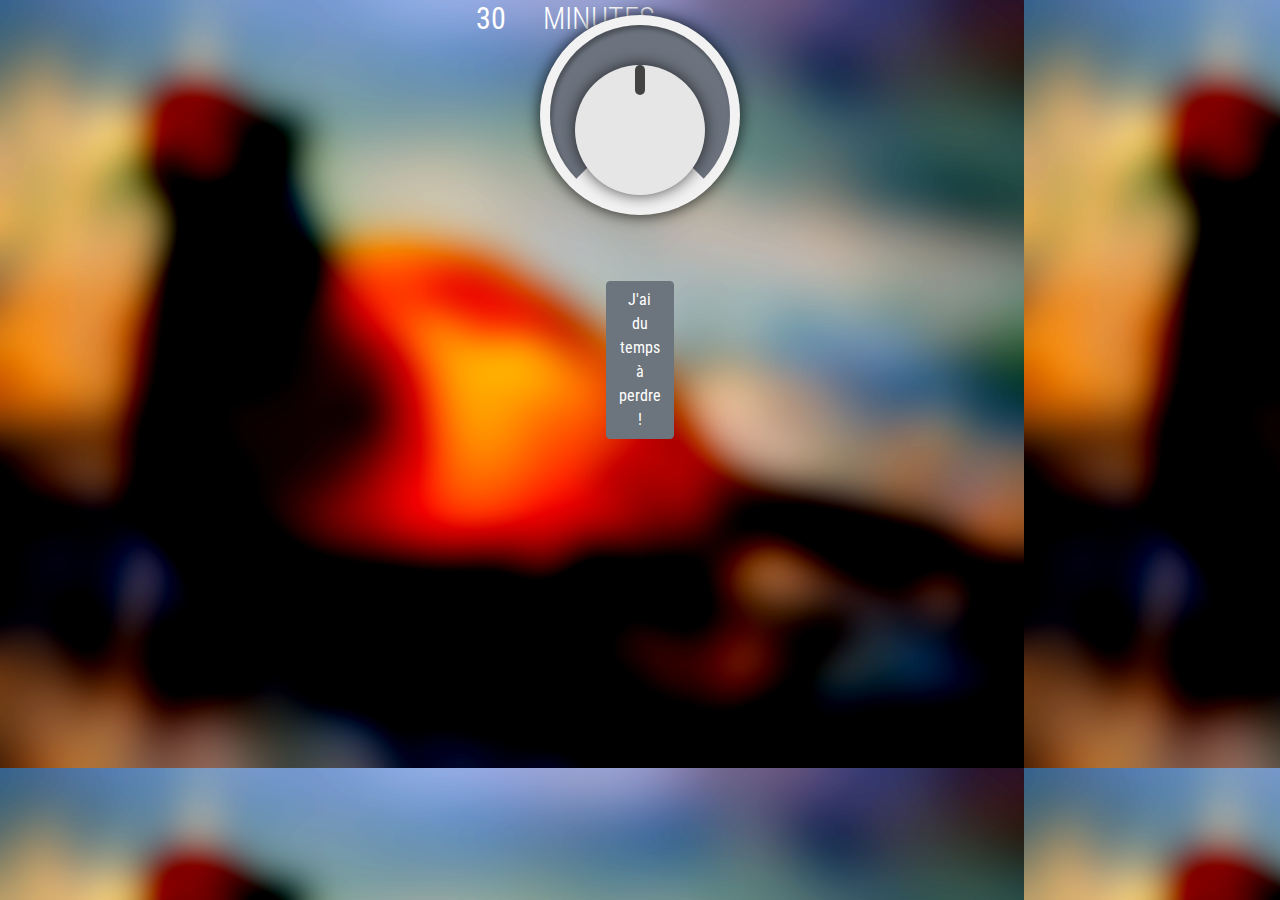
==== index.html @ 98bc1afd "Add view for minutes choice :bird:" ====
<!DOCTYPE html>
<html>

<head>
    <meta charset="utf-8" />
    <meta name="viewport" content="user-scalable=no, initial-scale=1, maximum-scale=1, minimum-scale=1, width=device-width" />
    <link rel="stylesheet" href="https://stackpath.bootstrapcdn.com/bootstrap/4.3.1/css/bootstrap.min.css" integrity="sha384-ggOyR0iXCbMQv3Xipma34MD+dH/1fQ784/j6cY/iJTQUOhcWr7x9JvoRxT2MZw1T" crossorigin="anonymous">

    <link rel="stylesheet" type="text/css" href="www/css/index.css" />
    <link rel="stylesheet" type="text/css" href="www/css/style.css" />
    <style>
        @import url('https://fonts.googleapis.com/css?family=Roboto+Condensed&display=swap');
    </style>
    <title>Rahan PROJECT</title>
</head>

<body>
    <div class="app">
        <form method="post">
            <div class="room">
                <input id="minutesChoice" class="minutesChoice" type="number" value="30" min="0" max="60" name ="time">Minutes
            </div>
            <div class="form-group">
                <div class="frame">
                    <div id="slider" class="rslider"></div>
                    <div class="thermostat">
                        <div class="ring">
                            <div class="bottom_overlay"></div>
                        </div>

                        <div class="control" id="control" onclick="increment()">
                            <div class ="boutonSlider" id="boutonSlider">

                            </div>
                            <div class="temp_room"><span></span></div>
                            <div id="minutes">
                                <span></span>
                            </div>

                        </div>
                    </div>

                </div>
            </div>
            <button type="submit" class="btn btn-secondary">J'ai du temps à perdre !</button>
        </form>
        </div>
    </div>

    <script type="text/javascript" src="www/js/slider.js"></script>

    <script src="https://code.jquery.com/jquery-3.3.1.slim.min.js" integrity="sha384-q8i/X+965DzO0rT7abK41JStQIAqVgRVzpbzo5smXKp4YfRvH+8abtTE1Pi6jizo" crossorigin="anonymous"></script>
    <script src="https://code.jquery.com/jquery-3.3.1.slim.min.js" integrity="sha384-q8i/X+965DzO0rT7abK41JStQIAqVgRVzpbzo5smXKp4YfRvH+8abtTE1Pi6jizo" crossorigin="anonymous"></script>
    <script src="https://cdnjs.cloudflare.com/ajax/libs/popper.js/1.14.3/umd/popper.min.js" integrity="sha384-ZMP7rVo3mIykV+2+9J3UJ46jBk0WLaUAdn689aCwoqbBJiSnjAK/l8WvCWPIPm49" crossorigin="anonymous"></script>

</body>

</html>
---- www/css/index.css ----
* {
    -webkit-tap-highlight-color: rgba(0,0,0,0); /* make transparent link selection, adjust last value opacity 0 to 1.0 */
}

body {
    -webkit-touch-callout: none;
    -webkit-text-size-adjust: none;
    -webkit-user-select: none;
    background-image: url('../img/pheasant.png');
    background-color:#E4E4E4;
    background-attachment:fixed;
    font-family:'HelveticaNeue-Light', 'HelveticaNeue', Helvetica, Arial, sans-serif;
    font-size:12px;
    height:100%;
    margin:0px;
    padding:0px;
    text-transform:uppercase;
    width:100%;
}

/* Portrait layout (default) */
.app {
    /*background:url(../img/logo.png) no-repeat center top; !* 170px x 200px *!*/
    position:absolute;             /* position in the center of the screen */
    left:50%;
    height:50px;                   /* text area height */
    width:225px;                   /* text area width */
    text-align:center;
    padding:180px 0 0 0;     /* image height is 200px (bottom 20px are overlapped with text) */
    margin:-75px 0 0 -112px;  /* offset vertical: half of image height and text area height */
                                   /* offset horizontal: half of text area width */
}

/* Landscape layout (with min-width) */
@media screen and (min-aspect-ratio: 1/1) and (min-width:400px) {
    .app {
        background-position:center;
        padding:75px 0 75px 170px;  /* padding-top + padding-bottom + text area = image height */
        margin:-90px 0 0 -198px;  /* offset vertical: half of image height */
                                      /* offset horizontal: half of image width and text area width */
    }
}

h1 {
    font-size:24px;
    font-weight:normal;
    margin:0;
    overflow:visible;
    padding:0;
    text-align:center;
}



form {
    display: flex;
    justify-content: center;
    flex-direction: column;
    align-items: center;
    margin-top: 130px;
    font-family: 'Roboto Condensed', sans-serif;


}

label {
    font-size: 30px;
}

.frame {
    position: absolute;
    margin-top: -200px;
    margin-left: -200px;
    -moz-osx-font-smoothing: grayscale;
}

.thermostat {
    position: absolute;
    width: 200px;
    height: 200px;
    top: 100px;
    left: 100px;
    background: #F2F2F2;
    border-radius: 50%;
    box-shadow: 0 0 1rem rgba(0, 0, 0, 0.8);
}

.thermostat .control {
    position: absolute;
    z-index: 5;
    width: 130px;
    height: 130px;
    top: 25%;
    left: 35px;
    background: #E6E6E6;
    border-radius: 50%;
    box-shadow: 0 0 1rem rgba(0, 0, 0, 0.7);
}
.thermostat .control .temp_outside {
    position: absolute;
    top: 25px;
    left: 6px;
    right: 0;
    text-align: center;
    font-weight: 300;
    font-size: 1rem;
}
.thermostat .control .temp_room {
    position: absolute;
    top: 34px;
    left: 0;
    right: 0;
    text-align: center;
    font-weight: 400;
    font-size: 60px;
    line-height: 60px;
    color: #b6bbbb;
    letter-spacing: -8px;
    padding-right: 12px;
    opacity: 1;
    transform: translateX(0);
    transition: all .5s ease-in-out;
}
.thermostat .control .temp_room span {
    position: absolute;
    top: 0;
    right: 37px;
    font-size: 2rem;
    line-height: 34px;
    padding: 3px 0 0 7px;
    color: #b6bbbb;
}
.room {
    position: absolute;
    bottom: 18px;
    left: 0;
    right: 0;
    text-align: center;
    font-weight: 300;
    font-size: 30px;
    color: white;
}
.thermostat .ring {
    position: absolute;
    width: 180px;
    height: 180px;
    top: 10px;
    left: 10px;
    background-color: #6C737E;
    border-radius: 50%;
    box-shadow: inset 2px 4px 4px 0px rgba(0, 0, 0, 0.3);
}
.thermostat .ring .bottom_overlay {
    position: absolute;
    width: 95px;
    height: 95px;
    top: 50%;
    left: 50%;
    background: #F2F2F2;
    transform-origin: 0 0;
    transform: rotate(45deg);
    border-radius: 0 0 95px 0;
}

#slider {
    position: absolute;
    width: 170px;
    height: 150px;
    top: 36%;
    left: 32%;
    z-index: 1000;
}

.btn {
    margin-top: 150px;
}

.boutonSlider {
    height: 30px;
    width: 10px;
    background-color: rgba(0, 0, 0, 0.71);
    margin: auto;
    border-radius: 13px;
}

.minutesChoice {
    background-color: inherit;
    color: white;
    text-align: center;
    outline-style: none;
    border-style: none;
}
---- www/css/style.css ----
/*.massive-container {*/
/*    background-color: #000000;*/
/*    min-height: 100vh;*/
/*    display: flex;*/
/*    flex-direction: column;*/
/*    color: aliceblue;*/
/*    justify-content: center;*/
/*    !*background-image: url("backgroundabstract2.jpg");*!*/
/*    background-size: cover;*/
/*    background-repeat: no-repeat;*/
/*}*/

/*.massive-container h1 {*/
/*    text-align: center;*/
/*    font-size: 20px;*/
/*}*/
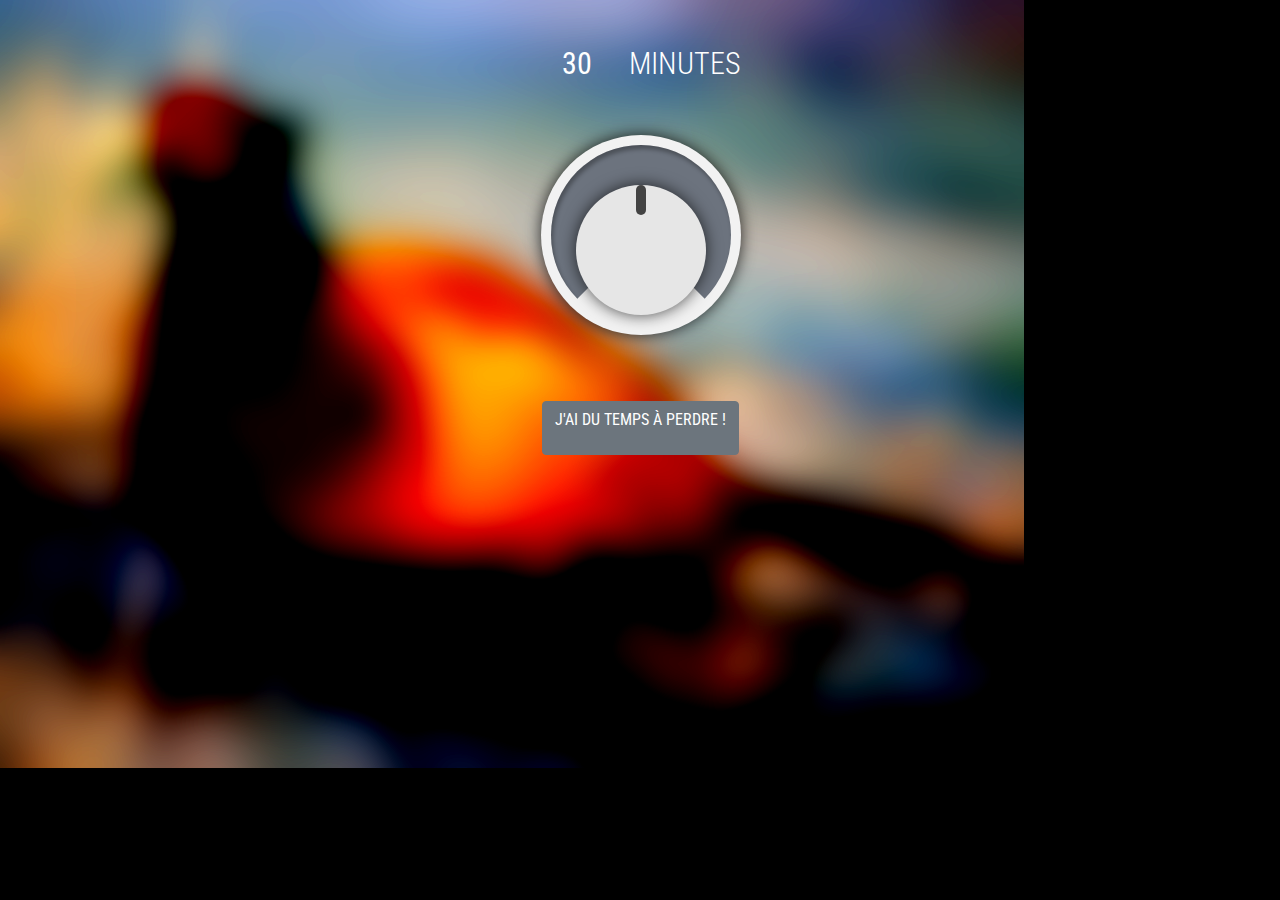
==== commit cb279d7a: "Functionnal app" ====
--- a/index.html
+++ b/index.html
@@ -1,58 +1,219 @@
 <!DOCTYPE html>
 <html>
-
-<head>
-    <meta charset="utf-8" />
-    <meta name="viewport" content="user-scalable=no, initial-scale=1, maximum-scale=1, minimum-scale=1, width=device-width" />
+  <head>
+    <meta name="viewport" content="width=device-width, initial-scale=1.0, maximum-scale=1.0, user-scalable=yes">
+    <meta http-equiv="Content-type" content="text/html;charset=UTF-8">
+    <title>Map with Driving Route from A to B</title>
+    <link rel="stylesheet" type="text/css" href="https://js.api.here.com/v3/3.1/mapsjs-ui.css" />
+    <link rel="stylesheet" type="text/css" href="demo.css" />
+    <link rel="stylesheet" type="text/css" href="styles.css" />
+    <link rel="stylesheet" type="text/css" href="../template.css" />
     <link rel="stylesheet" href="https://stackpath.bootstrapcdn.com/bootstrap/4.3.1/css/bootstrap.min.css" integrity="sha384-ggOyR0iXCbMQv3Xipma34MD+dH/1fQ784/j6cY/iJTQUOhcWr7x9JvoRxT2MZw1T" crossorigin="anonymous">
 
     <link rel="stylesheet" type="text/css" href="www/css/index.css" />
     <link rel="stylesheet" type="text/css" href="www/css/style.css" />
+    <script type="text/javascript" src='test-credentials.js'></script>    
+    <script type="text/javascript" src="https://js.api.here.com/v3/3.1/mapsjs-core.js"></script>
+    <script type="text/javascript" src="https://js.api.here.com/v3/3.1/mapsjs-service.js"></script>
+    <script type="text/javascript" src="https://js.api.here.com/v3/3.1/mapsjs-ui.js"></script>
+    <script type="text/javascript" src="https://js.api.here.com/v3/3.1/mapsjs-mapevents.js"></script>
+    <script type="text/javascript" src="../js-examples-rendering-helpers/iframe-height.js"></script>
     <style>
-        @import url('https://fonts.googleapis.com/css?family=Roboto+Condensed&display=swap');
+      @import url('https://fonts.googleapis.com/css?family=Roboto+Condensed&display=swap');
     </style>
-    <title>Rahan PROJECT</title>
-</head>
-
-<body>
-    <div class="app">
-        <form method="post">
-            <div class="room">
-                <input id="minutesChoice" class="minutesChoice" type="number" value="30" min="0" max="60" name ="time">Minutes
+    <style type="text/css">
+      .directions li span.arrow {
+        display:inline-block;
+        min-width:28px;
+        min-height:28px;
+        background-position:0px;
+        background-image: url("https://heremaps.github.io/maps-api-for-javascript-examples/map-with-pedestrian-route-from-a-to-b/img/arrows.png");
+        position:relative;
+        top:8px;
+      }
+      .directions li span.depart  {
+        background-position:-28px;
+      }
+      .directions li span.rightUTurn  {
+        background-position:-56px;
+      }
+      .directions li span.leftUTurn  {
+        background-position:-84px;
+      }
+      .directions li span.rightFork  {
+        background-position:-112px;
+      }
+      .directions li span.leftFork  {
+        background-position:-140px;
+      }
+      .directions li span.rightMerge  {
+        background-position:-112px;
+      }
+      .directions li span.leftMerge  {
+        background-position:-140px;
+      }
+      .directions li span.slightRightTurn  {
+        background-position:-168px;
+      }
+      .directions li span.slightLeftTurn{
+        background-position:-196px;
+      }
+      .directions li span.rightTurn  {
+        background-position:-224px;
+      }
+      .directions li span.leftTurn{
+        background-position:-252px;
+      }
+      .directions li span.sharpRightTurn  {
+        background-position:-280px;
+      }
+      .directions li span.sharpLeftTurn{
+        background-position:-308px;
+      }
+      .directions li span.rightRoundaboutExit1 {
+        background-position:-616px;
+      }
+      .directions li span.rightRoundaboutExit2 {
+        background-position:-644px;
+      }
+      
+      .directions li span.rightRoundaboutExit3 {
+        background-position:-672px;
+      }
+      
+      .directions li span.rightRoundaboutExit4 {
+        background-position:-700px;
+      }
+      
+      .directions li span.rightRoundaboutPass {
+        background-position:-700px;
+      }
+      
+      .directions li span.rightRoundaboutExit5 {
+        background-position:-728px;
+      }
+      .directions li span.rightRoundaboutExit6 {
+        background-position:-756px;
+      }
+      .directions li span.rightRoundaboutExit7 {
+        background-position:-784px;
+      }
+      .directions li span.rightRoundaboutExit8 {
+        background-position:-812px;
+      }
+      .directions li span.rightRoundaboutExit9 {
+        background-position:-840px;
+      }
+      .directions li span.rightRoundaboutExit10 {
+        background-position:-868px;
+      }
+      .directions li span.rightRoundaboutExit11 {
+        background-position:896px;
+      }
+      .directions li span.rightRoundaboutExit12 {
+        background-position:924px;
+      }
+      .directions li span.leftRoundaboutExit1  {
+        background-position:-952px;
+      }
+      .directions li span.leftRoundaboutExit2  {
+        background-position:-980px;
+      }
+      .directions li span.leftRoundaboutExit3  {
+        background-position:-1008px;
+      }
+      .directions li span.leftRoundaboutExit4  {
+        background-position:-1036px;
+      }
+      .directions li span.leftRoundaboutPass {
+        background-position:1036px;
+      }
+      .directions li span.leftRoundaboutExit5  {
+        background-position:-1064px;
+      }
+      .directions li span.leftRoundaboutExit6  {
+        background-position:-1092px;
+      }
+      .directions li span.leftRoundaboutExit7  {
+        background-position:-1120px;
+      }
+      .directions li span.leftRoundaboutExit8  {
+        background-position:-1148px;
+      }
+      .directions li span.leftRoundaboutExit9  {
+        background-position:-1176px;
+      }
+      .directions li span.leftRoundaboutExit10  {
+        background-position:-1204px;
+      }
+      .directions li span.leftRoundaboutExit11  {
+        background-position:-1232px;
+      }
+      .directions li span.leftRoundaboutExit12  {
+        background-position:-1260px;
+      }
+      .directions li span.arrive  {
+        background-position:-1288px;
+      }
+      .directions li span.leftRamp  {
+        background-position:-392px;
+      }
+      .directions li span.rightRamp  {
+        background-position:-420px;
+      }
+      .directions li span.leftExit  {
+        background-position:-448px;
+      }
+      .directions li span.rightExit  {
+        background-position:-476px;
+      }
+      .directions li span.ferry  {
+        background-position:-1316px;
+      }
+      </style>
+  </head>
+  <body id="markers-on-the-map">
+  <div class="app" id="app">
+    <form method="post">
+      <div class="room">
+        <input id="minutesChoice" class="minutesChoice" type="number" value="30" min="0" max="60" name ="time">Minutes
+      </div>
+      <div class="form-group">
+        <div class="frame">
+          <div id="slider" class="rslider"></div>
+          <div class="thermostat">
+            <div class="ring">
+              <div class="bottom_overlay"></div>
             </div>
-            <div class="form-group">
-                <div class="frame">
-                    <div id="slider" class="rslider"></div>
-                    <div class="thermostat">
-                        <div class="ring">
-                            <div class="bottom_overlay"></div>
-                        </div>
-
-                        <div class="control" id="control" onclick="increment()">
-                            <div class ="boutonSlider" id="boutonSlider">
-
-                            </div>
-                            <div class="temp_room"><span></span></div>
-                            <div id="minutes">
-                                <span></span>
-                            </div>
-
-                        </div>
-                    </div>
-
-                </div>
+
+            <div class="control" id="control" onclick="increment()">
+              <div class ="boutonSlider" id="boutonSlider">
+
+              </div>
+              <div class="temp_room"><span></span></div>
+              <div id="minutes">
+                <span></span>
+              </div>
+
             </div>
-            <button type="submit" class="btn btn-secondary">J'ai du temps à perdre !</button>
-        </form>
+          </div>
+
         </div>
-    </div>
-
-    <script type="text/javascript" src="www/js/slider.js"></script>
-
-    <script src="https://code.jquery.com/jquery-3.3.1.slim.min.js" integrity="sha384-q8i/X+965DzO0rT7abK41JStQIAqVgRVzpbzo5smXKp4YfRvH+8abtTE1Pi6jizo" crossorigin="anonymous"></script>
-    <script src="https://code.jquery.com/jquery-3.3.1.slim.min.js" integrity="sha384-q8i/X+965DzO0rT7abK41JStQIAqVgRVzpbzo5smXKp4YfRvH+8abtTE1Pi6jizo" crossorigin="anonymous"></script>
-    <script src="https://cdnjs.cloudflare.com/ajax/libs/popper.js/1.14.3/umd/popper.min.js" integrity="sha384-ZMP7rVo3mIykV+2+9J3UJ46jBk0WLaUAdn689aCwoqbBJiSnjAK/l8WvCWPIPm49" crossorigin="anonymous"></script>
-
-</body>
-
-</html>
+      </div>
+      <div class="btn btn-secondary" id="validation" onclick="validation()"><p>J'ai du temps à perdre !</p></div>
+    </form>
+  </div>
+  <div class="show" id="show">
+    <div class="page-header">
+      <div id="map"></div>
+    <div id="panel"></div>
+  </div>
+
+  <script type="text/javascript" src='demo.js'></script>
+  <script type="text/javascript" src="www/js/slider.js"></script>
+  <script src="https://code.jquery.com/jquery-3.3.1.slim.min.js" integrity="sha384-q8i/X+965DzO0rT7abK41JStQIAqVgRVzpbzo5smXKp4YfRvH+8abtTE1Pi6jizo" crossorigin="anonymous"></script>
+  <script src="https://code.jquery.com/jquery-3.3.1.slim.min.js" integrity="sha384-q8i/X+965DzO0rT7abK41JStQIAqVgRVzpbzo5smXKp4YfRvH+8abtTE1Pi6jizo" crossorigin="anonymous"></script>
+  <script src="https://cdnjs.cloudflare.com/ajax/libs/popper.js/1.14.3/umd/popper.min.js" integrity="sha384-ZMP7rVo3mIykV+2+9J3UJ46jBk0WLaUAdn689aCwoqbBJiSnjAK/l8WvCWPIPm49" crossorigin="anonymous"></script>
+
+  </body>
+</html>--- a/demo.css
+++ b/demo.css
@@ -0,0 +1,11 @@
+#map {
+    width: 100%;
+    height: 450px;
+    background: grey;
+}
+
+#panel {
+    width: 100%;
+    height: 400px;
+}
+
--- a/www/css/index.css
+++ b/www/css/index.css
@@ -4,24 +4,28 @@
 }
 
 body {
+
     -webkit-touch-callout: none;
     -webkit-text-size-adjust: none;
     -webkit-user-select: none;
+    background-repeat: no-repeat;
     background-image: url('../img/pheasant.png');
-    background-color:#E4E4E4;
-    background-attachment:fixed;
+    background-size:100vm;
+    background-color:black;
     font-family:'HelveticaNeue-Light', 'HelveticaNeue', Helvetica, Arial, sans-serif;
     font-size:12px;
-    height:100%;
+    height:100vm;
     margin:0px;
     padding:0px;
     text-transform:uppercase;
-    width:100%;
+    width:auto;
 }
 
 /* Portrait layout (default) */
 .app {
     /*background:url(../img/logo.png) no-repeat center top; !* 170px x 200px *!*/
+    background-repeat: no-repeat;
+    background-size: contain;
     position:absolute;             /* position in the center of the screen */
     left:50%;
     height:50px;                   /* text area height */
@@ -29,166 +33,178 @@
     text-align:center;
     padding:180px 0 0 0;     /* image height is 200px (bottom 20px are overlapped with text) */
     margin:-75px 0 0 -112px;  /* offset vertical: half of image height and text area height */
-                                   /* offset horizontal: half of text area width */
+        /* offset horizontal: half of text area width */
+    display: block;
+
+}
+
+.show {
+    display: none;
+    min-height: 100vm;
+    width: auto;
+    color: aliceblue;
 }
 
 /* Landscape layout (with min-width) */
-@media screen and (min-aspect-ratio: 1/1) and (min-width:400px) {
+@media screen and (min-width:400px) {
     .app {
-        background-position:center;
-        padding:75px 0 75px 170px;  /* padding-top + padding-bottom + text area = image height */
-        margin:-90px 0 0 -198px;  /* offset vertical: half of image height */
-                                      /* offset horizontal: half of image width and text area width */
-    }
-}
-
-h1 {
-    font-size:24px;
-    font-weight:normal;
-    margin:0;
-    overflow:visible;
-    padding:0;
-    text-align:center;
-}
-
-
-
-form {
-    display: flex;
-    justify-content: center;
-    flex-direction: column;
-    align-items: center;
-    margin-top: 130px;
-    font-family: 'Roboto Condensed', sans-serif;
-
-
-}
-
-label {
-    font-size: 30px;
-}
-
-.frame {
-    position: absolute;
-    margin-top: -200px;
-    margin-left: -200px;
-    -moz-osx-font-smoothing: grayscale;
-}
-
-.thermostat {
-    position: absolute;
-    width: 200px;
-    height: 200px;
-    top: 100px;
-    left: 100px;
-    background: #F2F2F2;
-    border-radius: 50%;
-    box-shadow: 0 0 1rem rgba(0, 0, 0, 0.8);
-}
-
-.thermostat .control {
-    position: absolute;
-    z-index: 5;
-    width: 130px;
-    height: 130px;
-    top: 25%;
-    left: 35px;
-    background: #E6E6E6;
-    border-radius: 50%;
-    box-shadow: 0 0 1rem rgba(0, 0, 0, 0.7);
-}
-.thermostat .control .temp_outside {
-    position: absolute;
-    top: 25px;
-    left: 6px;
-    right: 0;
-    text-align: center;
-    font-weight: 300;
-    font-size: 1rem;
-}
-.thermostat .control .temp_room {
-    position: absolute;
-    top: 34px;
-    left: 0;
-    right: 0;
-    text-align: center;
-    font-weight: 400;
-    font-size: 60px;
-    line-height: 60px;
-    color: #b6bbbb;
-    letter-spacing: -8px;
-    padding-right: 12px;
-    opacity: 1;
-    transform: translateX(0);
-    transition: all .5s ease-in-out;
-}
-.thermostat .control .temp_room span {
-    position: absolute;
-    top: 0;
-    right: 37px;
-    font-size: 2rem;
-    line-height: 34px;
-    padding: 3px 0 0 7px;
-    color: #b6bbbb;
-}
-.room {
-    position: absolute;
-    bottom: 18px;
-    left: 0;
-    right: 0;
-    text-align: center;
-    font-weight: 300;
-    font-size: 30px;
-    color: white;
-}
-.thermostat .ring {
-    position: absolute;
-    width: 180px;
-    height: 180px;
-    top: 10px;
-    left: 10px;
-    background-color: #6C737E;
-    border-radius: 50%;
-    box-shadow: inset 2px 4px 4px 0px rgba(0, 0, 0, 0.3);
-}
-.thermostat .ring .bottom_overlay {
-    position: absolute;
-    width: 95px;
-    height: 95px;
-    top: 50%;
-    left: 50%;
-    background: #F2F2F2;
-    transform-origin: 0 0;
-    transform: rotate(45deg);
-    border-radius: 0 0 95px 0;
-}
-
-#slider {
-    position: absolute;
-    width: 170px;
-    height: 150px;
-    top: 36%;
-    left: 32%;
-    z-index: 1000;
-}
-
-.btn {
-    margin-top: 150px;
-}
-
-.boutonSlider {
-    height: 30px;
-    width: 10px;
-    background-color: rgba(0, 0, 0, 0.71);
-    margin: auto;
-    border-radius: 13px;
-}
-
-.minutesChoice {
-    background-color: inherit;
-    color: white;
-    text-align: center;
-    outline-style: none;
-    border-style: none;
-}
-
+        background-position: center;
+    }
+}
+
+    h1 {
+        font-size: 24px;
+        font-weight: normal;
+        margin: 0;
+        overflow: visible;
+        padding: 0;
+        text-align: center;
+    }
+
+
+    form {
+        display: flex;
+        justify-content: center;
+        flex-direction: column;
+        align-items: center;
+        margin-top: 130px;
+        font-family: 'Roboto Condensed', sans-serif;
+
+
+    }
+
+    label {
+        font-size: 30px;
+    }
+
+    .frame {
+        position: absolute;
+        margin-top: -200px;
+        margin-left: -200px;
+        -moz-osx-font-smoothing: grayscale;
+    }
+
+    .thermostat {
+        position: absolute;
+        width: 200px;
+        height: 200px;
+        top: 100px;
+        left: 100px;
+        background: #F2F2F2;
+        border-radius: 50%;
+        box-shadow: 0 0 1rem rgba(0, 0, 0, 0.8);
+    }
+
+    .thermostat .control {
+        position: absolute;
+        z-index: 5;
+        width: 130px;
+        height: 130px;
+        top: 25%;
+        left: 35px;
+        background: #E6E6E6;
+        border-radius: 50%;
+        box-shadow: 0 0 1rem rgba(0, 0, 0, 0.7);
+    }
+
+    .thermostat .control .temp_outside {
+        position: absolute;
+        top: 25px;
+        left: 6px;
+        right: 0;
+        text-align: center;
+        font-weight: 300;
+        font-size: 1rem;
+    }
+
+    .thermostat .control .temp_room {
+        position: absolute;
+        top: 34px;
+        left: 0;
+        right: 0;
+        text-align: center;
+        font-weight: 400;
+        font-size: 60px;
+        line-height: 60px;
+        color: #b6bbbb;
+        letter-spacing: -8px;
+        padding-right: 12px;
+        opacity: 1;
+        transform: translateX(0);
+        transition: all .5s ease-in-out;
+    }
+
+    .thermostat .control .temp_room span {
+        position: absolute;
+        top: 0;
+        right: 37px;
+        font-size: 2rem;
+        line-height: 34px;
+        padding: 3px 0 0 7px;
+        color: #b6bbbb;
+    }
+
+    .room {
+        position: absolute;
+        bottom: 18px;
+        left: 0;
+        right: 0;
+        text-align: center;
+        font-weight: 300;
+        font-size: 30px;
+        color: white;
+    }
+
+    .thermostat .ring {
+        position: absolute;
+        width: 180px;
+        height: 180px;
+        top: 10px;
+        left: 10px;
+        background-color: #6C737E;
+        border-radius: 50%;
+        box-shadow: inset 2px 4px 4px 0px rgba(0, 0, 0, 0.3);
+    }
+
+    .thermostat .ring .bottom_overlay {
+        position: absolute;
+        width: 95px;
+        height: 95px;
+        top: 50%;
+        left: 50%;
+        background: #F2F2F2;
+        transform-origin: 0 0;
+        transform: rotate(45deg);
+        border-radius: 0 0 95px 0;
+    }
+
+    #slider {
+        position: absolute;
+        width: 170px;
+        height: 150px;
+        top: 36%;
+        left: 32%;
+        z-index: 1000;
+    }
+
+    .btn {
+        margin-top: 150px;
+    }
+
+    .boutonSlider {
+        height: 30px;
+        width: 10px;
+        background-color: rgba(0, 0, 0, 0.71);
+        margin: auto;
+        border-radius: 13px;
+    }
+
+    .minutesChoice {
+        background-color: inherit;
+        color: white;
+        text-align: center;
+        outline-style: none;
+        border-style: none;
+    }
+
+
